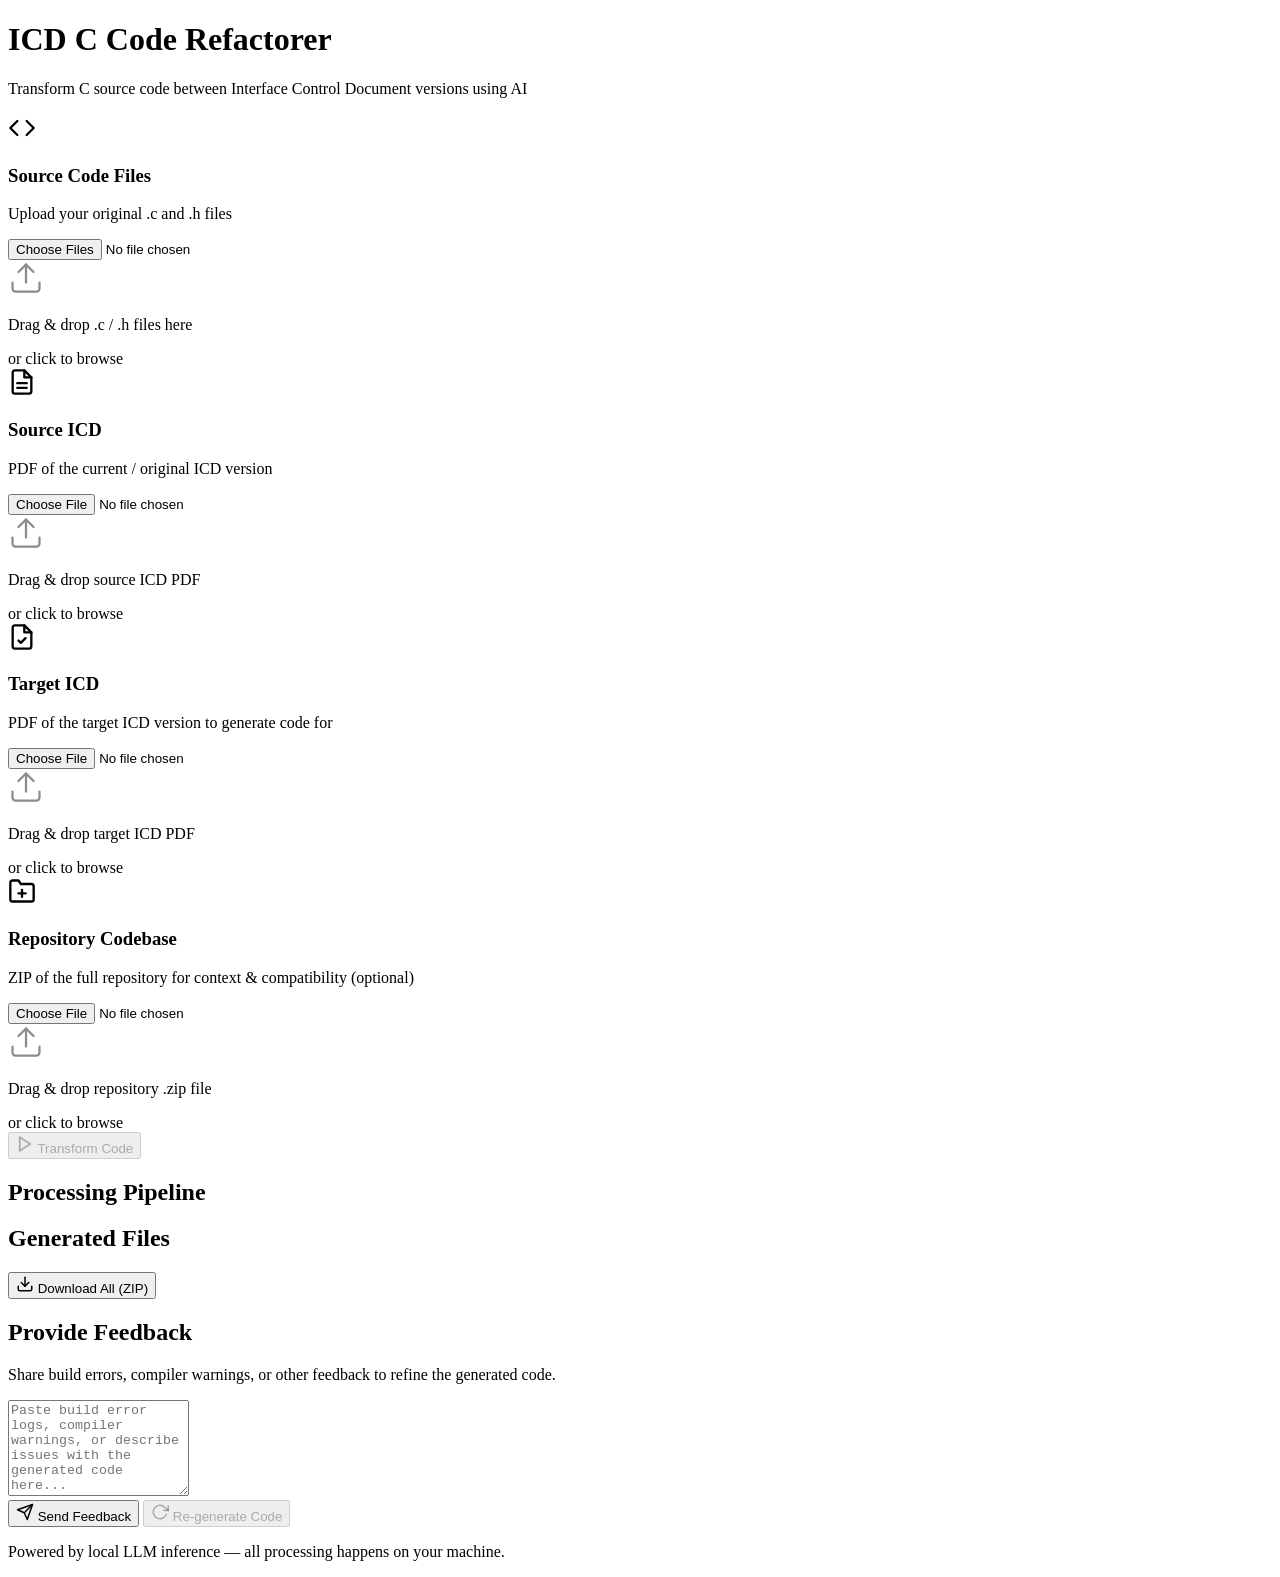
==== api/static/index.html @ 2cba2e51 "refactor: reorganize repository to follow standardized project structure" ====
<!DOCTYPE html>
<html lang="en">
<head>
  <meta charset="UTF-8">
  <meta name="viewport" content="width=device-width, initial-scale=1">
  <title>ICD C Code Refactorer</title>
  <link rel="stylesheet" href="/static/style.css">
</head>
<body>
  <header>
    <h1>ICD C Code Refactorer</h1>
    <p class="tagline">Transform C source code between Interface Control Document versions using AI</p>
  </header>

  <main>
    <!-- ============================================================ -->
    <!-- UPLOAD SECTION                                                -->
    <!-- ============================================================ -->
    <section class="upload-section">
      <div class="upload-grid">

        <!-- Card 1: Source Code Files -->
        <div class="upload-card" id="card-code">
          <div class="card-header">
            <div class="card-icon">
              <svg width="28" height="28" viewBox="0 0 24 24" fill="none" stroke="currentColor" stroke-width="2" stroke-linecap="round" stroke-linejoin="round">
                <polyline points="16 18 22 12 16 6"/>
                <polyline points="8 6 2 12 8 18"/>
              </svg>
            </div>
            <h3>Source Code Files</h3>
            <p class="card-desc">Upload your original .c and .h files</p>
          </div>
          <label class="drop-zone" id="drop-code" for="input-code">
            <input type="file" id="input-code" multiple accept=".c,.h">
            <div class="drop-content">
              <svg width="36" height="36" viewBox="0 0 24 24" fill="none" stroke="currentColor" stroke-width="1.5" stroke-linecap="round" stroke-linejoin="round" opacity="0.45">
                <path d="M21 15v4a2 2 0 0 1-2 2H5a2 2 0 0 1-2-2v-4"/>
                <polyline points="17 8 12 3 7 8"/>
                <line x1="12" y1="3" x2="12" y2="15"/>
              </svg>
              <p>Drag &amp; drop .c / .h files here</p>
              <span class="drop-hint">or click to browse</span>
            </div>
          </label>
          <div class="file-list" id="code-file-list"></div>
        </div>

        <!-- Card 2: Source ICD -->
        <div class="upload-card" id="card-source-icd">
          <div class="card-header">
            <div class="card-icon accent-orange">
              <svg width="28" height="28" viewBox="0 0 24 24" fill="none" stroke="currentColor" stroke-width="2" stroke-linecap="round" stroke-linejoin="round">
                <path d="M14 2H6a2 2 0 0 0-2 2v16a2 2 0 0 0 2 2h12a2 2 0 0 0 2-2V8z"/>
                <polyline points="14 2 14 8 20 8"/>
                <line x1="16" y1="13" x2="8" y2="13"/>
                <line x1="16" y1="17" x2="8" y2="17"/>
              </svg>
            </div>
            <h3>Source ICD</h3>
            <p class="card-desc">PDF of the current / original ICD version</p>
          </div>
          <label class="drop-zone" id="drop-source-icd" for="input-source-icd">
            <input type="file" id="input-source-icd" accept=".pdf">
            <div class="drop-content">
              <svg width="36" height="36" viewBox="0 0 24 24" fill="none" stroke="currentColor" stroke-width="1.5" stroke-linecap="round" stroke-linejoin="round" opacity="0.45">
                <path d="M21 15v4a2 2 0 0 1-2 2H5a2 2 0 0 1-2-2v-4"/>
                <polyline points="17 8 12 3 7 8"/>
                <line x1="12" y1="3" x2="12" y2="15"/>
              </svg>
              <p>Drag &amp; drop source ICD PDF</p>
              <span class="drop-hint">or click to browse</span>
            </div>
          </label>
          <div class="file-list" id="source-icd-file-list"></div>
        </div>

        <!-- Card 3: Target ICD -->
        <div class="upload-card" id="card-target-icd">
          <div class="card-header">
            <div class="card-icon accent-green">
              <svg width="28" height="28" viewBox="0 0 24 24" fill="none" stroke="currentColor" stroke-width="2" stroke-linecap="round" stroke-linejoin="round">
                <path d="M14 2H6a2 2 0 0 0-2 2v16a2 2 0 0 0 2 2h12a2 2 0 0 0 2-2V8z"/>
                <polyline points="14 2 14 8 20 8"/>
                <path d="M9 15l2 2 4-4"/>
              </svg>
            </div>
            <h3>Target ICD</h3>
            <p class="card-desc">PDF of the target ICD version to generate code for</p>
          </div>
          <label class="drop-zone" id="drop-target-icd" for="input-target-icd">
            <input type="file" id="input-target-icd" accept=".pdf">
            <div class="drop-content">
              <svg width="36" height="36" viewBox="0 0 24 24" fill="none" stroke="currentColor" stroke-width="1.5" stroke-linecap="round" stroke-linejoin="round" opacity="0.45">
                <path d="M21 15v4a2 2 0 0 1-2 2H5a2 2 0 0 1-2-2v-4"/>
                <polyline points="17 8 12 3 7 8"/>
                <line x1="12" y1="3" x2="12" y2="15"/>
              </svg>
              <p>Drag &amp; drop target ICD PDF</p>
              <span class="drop-hint">or click to browse</span>
            </div>
          </label>
          <div class="file-list" id="target-icd-file-list"></div>
        </div>

        <!-- Card 4: Repository Codebase ZIP -->
        <div class="upload-card" id="card-repo-zip">
          <div class="card-header">
            <div class="card-icon accent-purple">
              <svg width="28" height="28" viewBox="0 0 24 24" fill="none" stroke="currentColor" stroke-width="2" stroke-linecap="round" stroke-linejoin="round">
                <path d="M22 19a2 2 0 0 1-2 2H4a2 2 0 0 1-2-2V5a2 2 0 0 1 2-2h5l2 3h9a2 2 0 0 1 2 2z"/>
                <line x1="12" y1="11" x2="12" y2="17"/>
                <line x1="9" y1="14" x2="15" y2="14"/>
              </svg>
            </div>
            <h3>Repository Codebase</h3>
            <p class="card-desc">ZIP of the full repository for context &amp; compatibility (optional)</p>
          </div>
          <label class="drop-zone" id="drop-repo-zip" for="input-repo-zip">
            <input type="file" id="input-repo-zip" accept=".zip">
            <div class="drop-content">
              <svg width="36" height="36" viewBox="0 0 24 24" fill="none" stroke="currentColor" stroke-width="1.5" stroke-linecap="round" stroke-linejoin="round" opacity="0.45">
                <path d="M21 15v4a2 2 0 0 1-2 2H5a2 2 0 0 1-2-2v-4"/>
                <polyline points="17 8 12 3 7 8"/>
                <line x1="12" y1="3" x2="12" y2="15"/>
              </svg>
              <p>Drag &amp; drop repository .zip file</p>
              <span class="drop-hint">or click to browse</span>
            </div>
          </label>
          <div class="file-list" id="repo-zip-file-list"></div>
        </div>

      </div>
    </section>

    <!-- ============================================================ -->
    <!-- ACTION BUTTONS                                                -->
    <!-- ============================================================ -->
    <section class="action-section">
      <button type="button" id="process-btn" class="btn-primary" disabled>
        <svg width="18" height="18" viewBox="0 0 24 24" fill="none" stroke="currentColor" stroke-width="2.5" stroke-linecap="round" stroke-linejoin="round">
          <polygon points="5 3 19 12 5 21 5 3"/>
        </svg>
        Transform Code
      </button>
      <button type="button" id="reset-btn" class="btn-secondary" style="display:none">Reset</button>
    </section>

    <!-- ============================================================ -->
    <!-- PROCESSING PIPELINE                                           -->
    <!-- ============================================================ -->
    <section class="processing-section hidden" id="processing-section">
      <h2>Processing Pipeline</h2>
      <div class="pipeline-steps" id="pipeline-steps"></div>
    </section>

    <!-- ============================================================ -->
    <!-- RESULTS                                                       -->
    <!-- ============================================================ -->
    <section class="results-section hidden" id="results-section">
      <div class="results-header">
        <h2>Generated Files</h2>
        <button type="button" id="download-btn" class="btn-primary btn-download">
          <svg width="18" height="18" viewBox="0 0 24 24" fill="none" stroke="currentColor" stroke-width="2" stroke-linecap="round" stroke-linejoin="round">
            <path d="M21 15v4a2 2 0 0 1-2 2H5a2 2 0 0 1-2-2v-4"/>
            <polyline points="7 10 12 15 17 10"/>
            <line x1="12" y1="15" x2="12" y2="3"/>
          </svg>
          Download All (ZIP)
        </button>
      </div>
      <div class="file-tabs" id="result-tabs"></div>
      <pre class="code-preview" id="code-preview"></pre>
    </section>

    <!-- ============================================================ -->
    <!-- CONVERSATION / FEEDBACK                                       -->
    <!-- ============================================================ -->
    <section class="conversation-section hidden" id="conversation-section">
      <h2>Provide Feedback</h2>
      <p class="section-desc">Share build errors, compiler warnings, or other feedback to refine the generated code.</p>
      <div class="conversation-messages" id="conversation-messages"></div>
      <div class="conversation-input-area">
        <textarea id="conversation-input" rows="6"
                  placeholder="Paste build error logs, compiler warnings, or describe issues with the generated code here..."></textarea>
        <div class="conversation-actions">
          <button type="button" id="send-msg-btn" class="btn-primary btn-send">
            <svg width="18" height="18" viewBox="0 0 24 24" fill="none" stroke="currentColor" stroke-width="2" stroke-linecap="round" stroke-linejoin="round">
              <line x1="22" y1="2" x2="11" y2="13"/>
              <polygon points="22 2 15 22 11 13 2 9 22 2"/>
            </svg>
            Send Feedback
          </button>
          <button type="button" id="regenerate-btn" class="btn-primary btn-regenerate" disabled>
            <svg width="18" height="18" viewBox="0 0 24 24" fill="none" stroke="currentColor" stroke-width="2" stroke-linecap="round" stroke-linejoin="round">
              <polyline points="23 4 23 10 17 10"/>
              <path d="M20.49 15a9 9 0 1 1-2.12-9.36L23 10"/>
            </svg>
            Re-generate Code
          </button>
        </div>
      </div>
    </section>
  </main>

  <footer>
    <p>Powered by local LLM inference &mdash; all processing happens on your machine.</p>
  </footer>

  <script src="/static/app.js"></script>
</body>
</html>
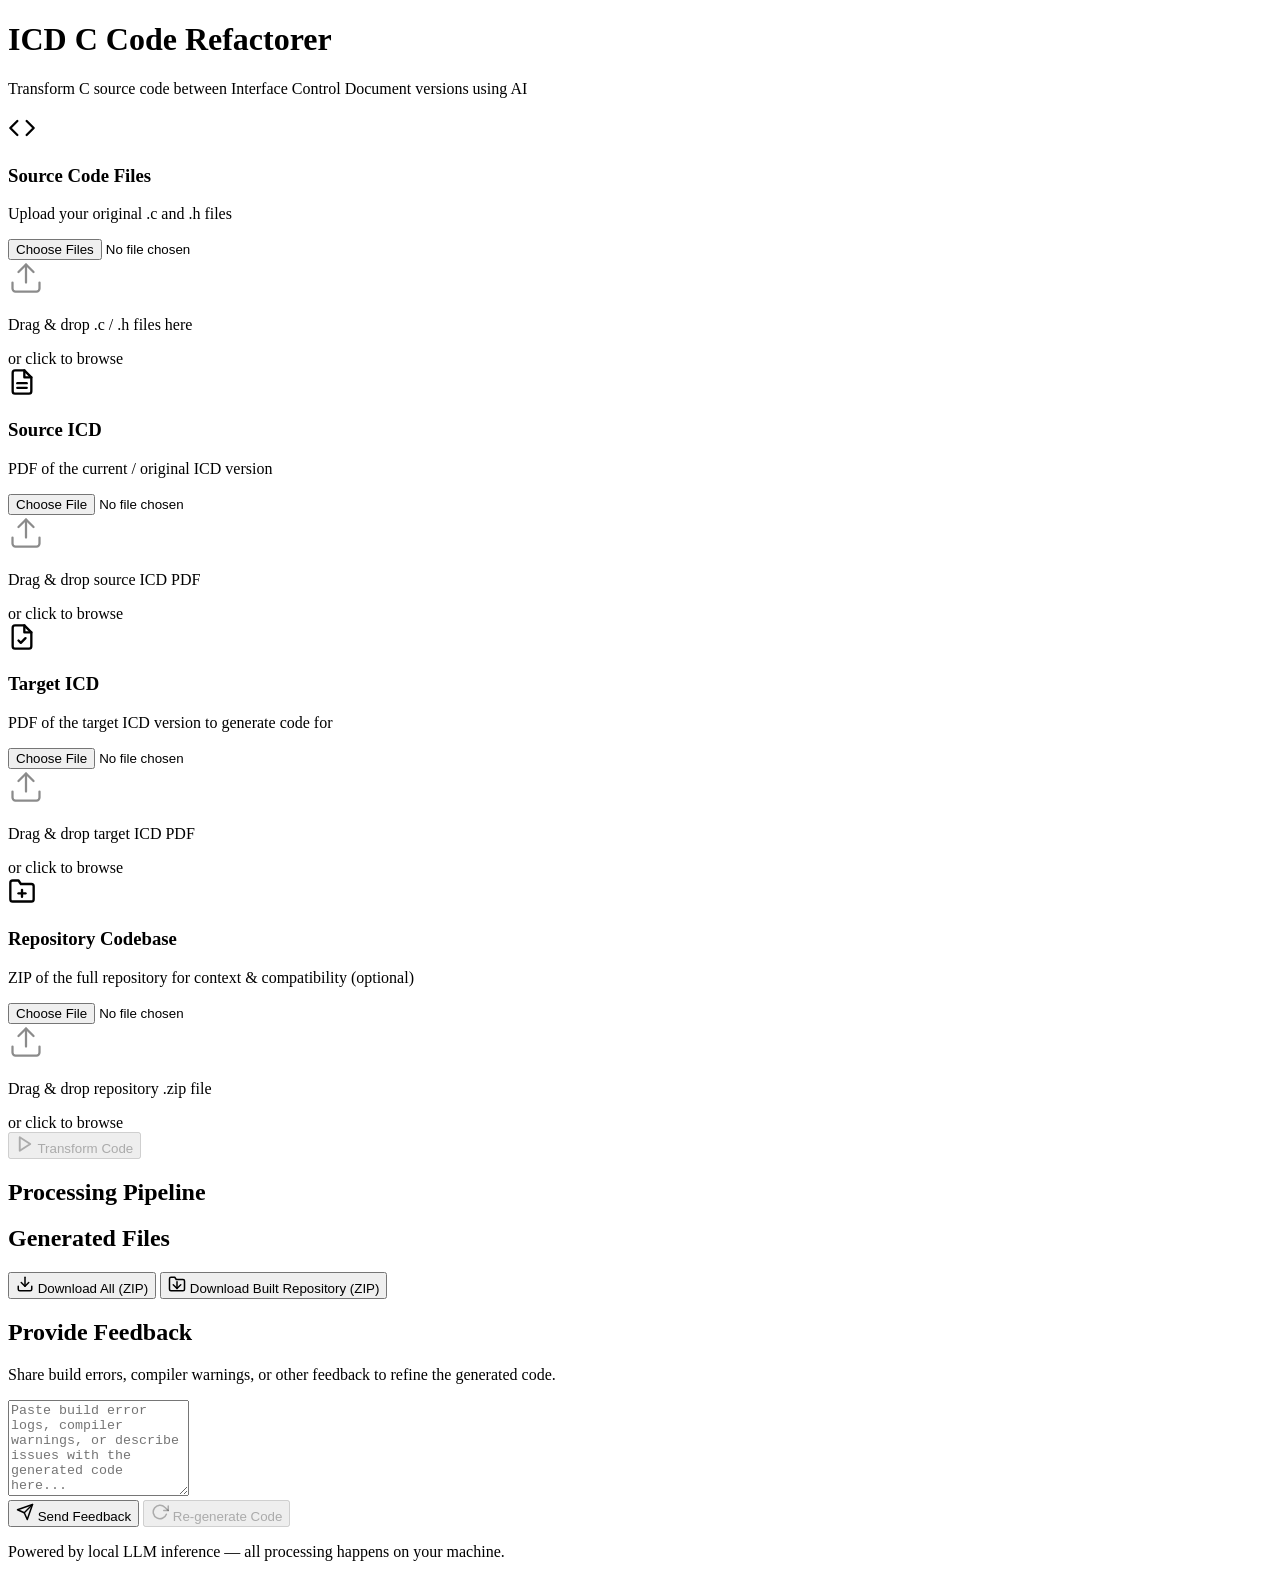
==== commit eeca0559: "Add sandbox build verification pipeline for generated code Introduces an iterative sandbox build sta" ====
--- a/api/static/index.html
+++ b/api/static/index.html
@@ -161,14 +161,24 @@
     <section class="results-section hidden" id="results-section">
       <div class="results-header">
         <h2>Generated Files</h2>
-        <button type="button" id="download-btn" class="btn-primary btn-download">
-          <svg width="18" height="18" viewBox="0 0 24 24" fill="none" stroke="currentColor" stroke-width="2" stroke-linecap="round" stroke-linejoin="round">
-            <path d="M21 15v4a2 2 0 0 1-2 2H5a2 2 0 0 1-2-2v-4"/>
-            <polyline points="7 10 12 15 17 10"/>
-            <line x1="12" y1="15" x2="12" y2="3"/>
-          </svg>
-          Download All (ZIP)
-        </button>
+        <div class="download-buttons">
+          <button type="button" id="download-btn" class="btn-primary btn-download">
+            <svg width="18" height="18" viewBox="0 0 24 24" fill="none" stroke="currentColor" stroke-width="2" stroke-linecap="round" stroke-linejoin="round">
+              <path d="M21 15v4a2 2 0 0 1-2 2H5a2 2 0 0 1-2-2v-4"/>
+              <polyline points="7 10 12 15 17 10"/>
+              <line x1="12" y1="15" x2="12" y2="3"/>
+            </svg>
+            Download All (ZIP)
+          </button>
+          <button type="button" id="download-repo-btn" class="btn-primary btn-download hidden">
+            <svg width="18" height="18" viewBox="0 0 24 24" fill="none" stroke="currentColor" stroke-width="2" stroke-linecap="round" stroke-linejoin="round">
+              <path d="M22 19a2 2 0 0 1-2 2H4a2 2 0 0 1-2-2V5a2 2 0 0 1 2-2h5l2 3h9a2 2 0 0 1 2 2z"/>
+              <polyline points="7 13 12 18 17 13"/>
+              <line x1="12" y1="18" x2="12" y2="9"/>
+            </svg>
+            Download Built Repository (ZIP)
+          </button>
+        </div>
       </div>
       <div class="file-tabs" id="result-tabs"></div>
       <pre class="code-preview" id="code-preview"></pre>
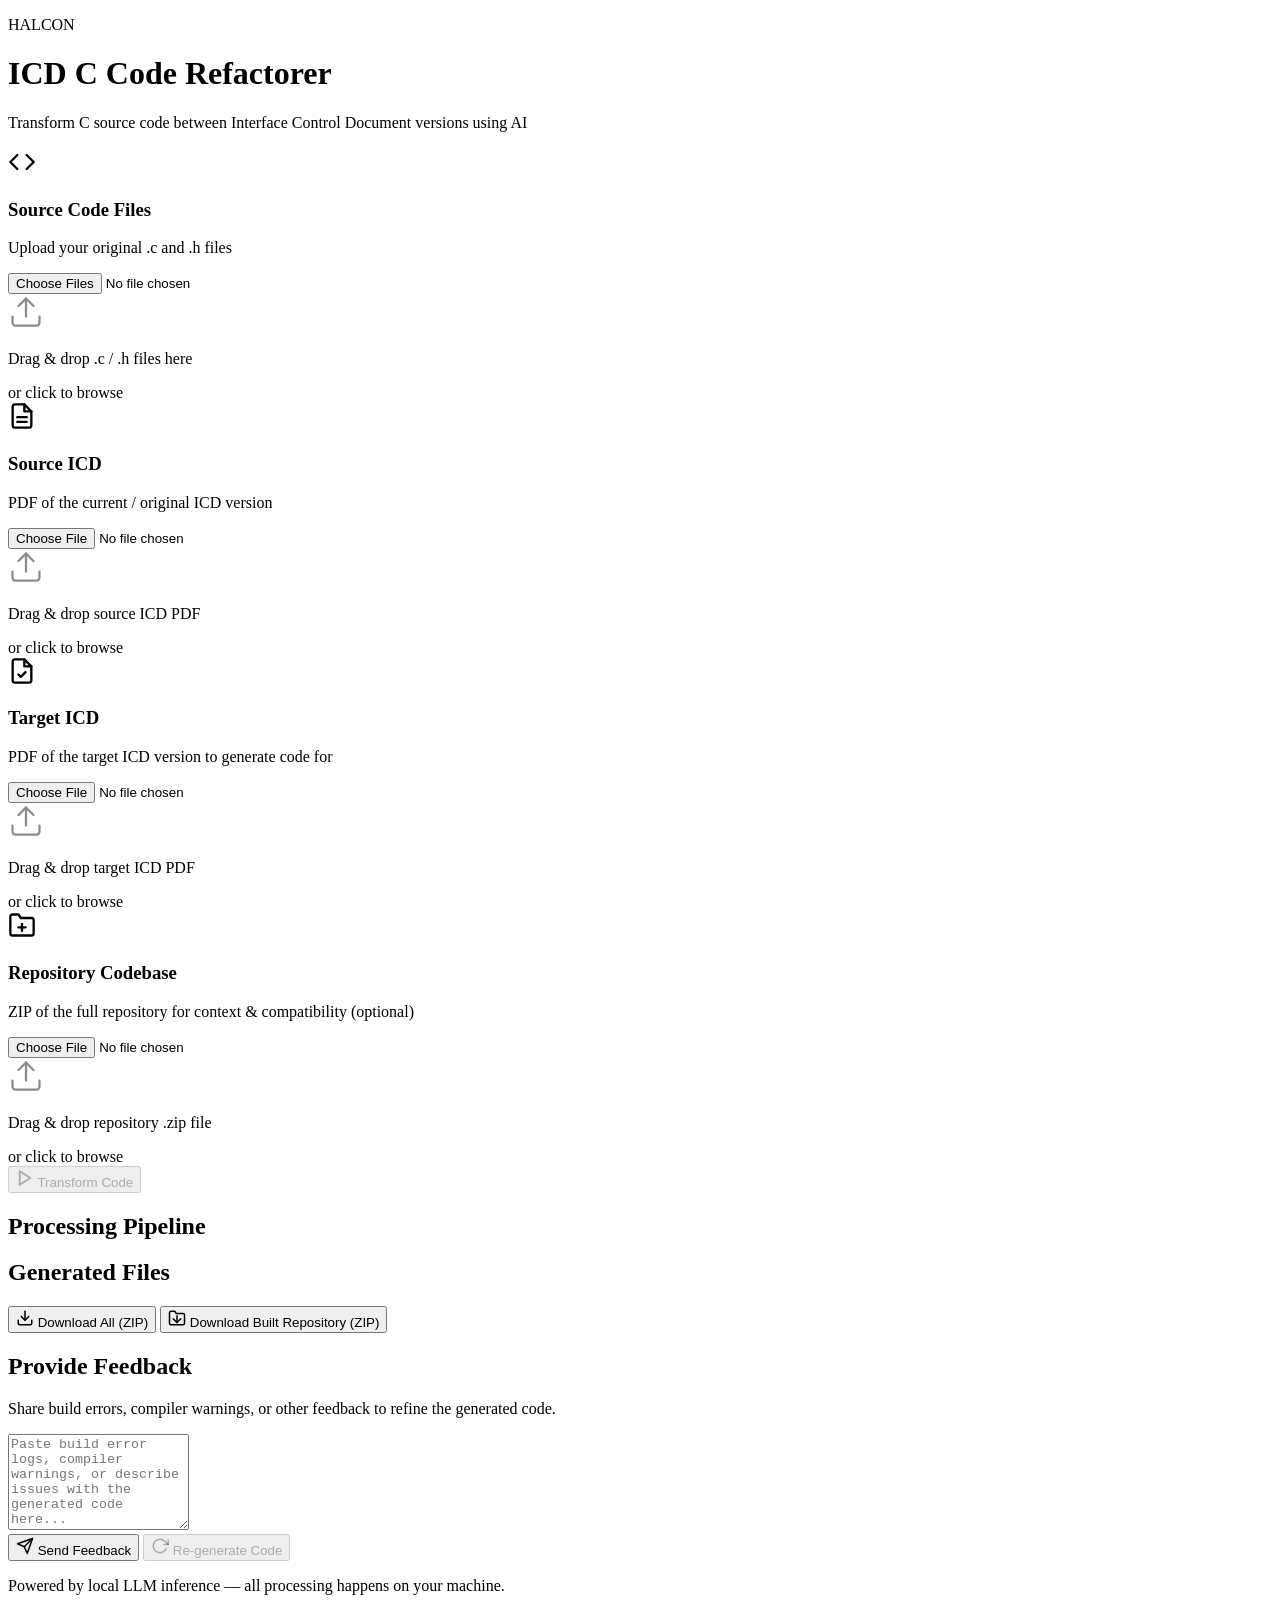
==== commit dceaf247: "Refactor: Remove GitNexus report handling from multiple modules - Eliminated the gitnexus_report par" ====
--- a/api/static/index.html
+++ b/api/static/index.html
@@ -8,6 +8,7 @@
 </head>
 <body>
   <header>
+    <p class="brand-eyebrow">HALCON</p>
     <h1>ICD C Code Refactorer</h1>
     <p class="tagline">Transform C source code between Interface Control Document versions using AI</p>
   </header>
@@ -145,6 +146,8 @@
         Transform Code
       </button>
       <button type="button" id="reset-btn" class="btn-secondary" style="display:none">Reset</button>
+      <button type="button" id="pause-btn" class="btn-secondary" style="display:none">Pause</button>
+      <button type="button" id="resume-btn" class="btn-primary" style="display:none">Resume</button>
     </section>
 
     <!-- ============================================================ -->
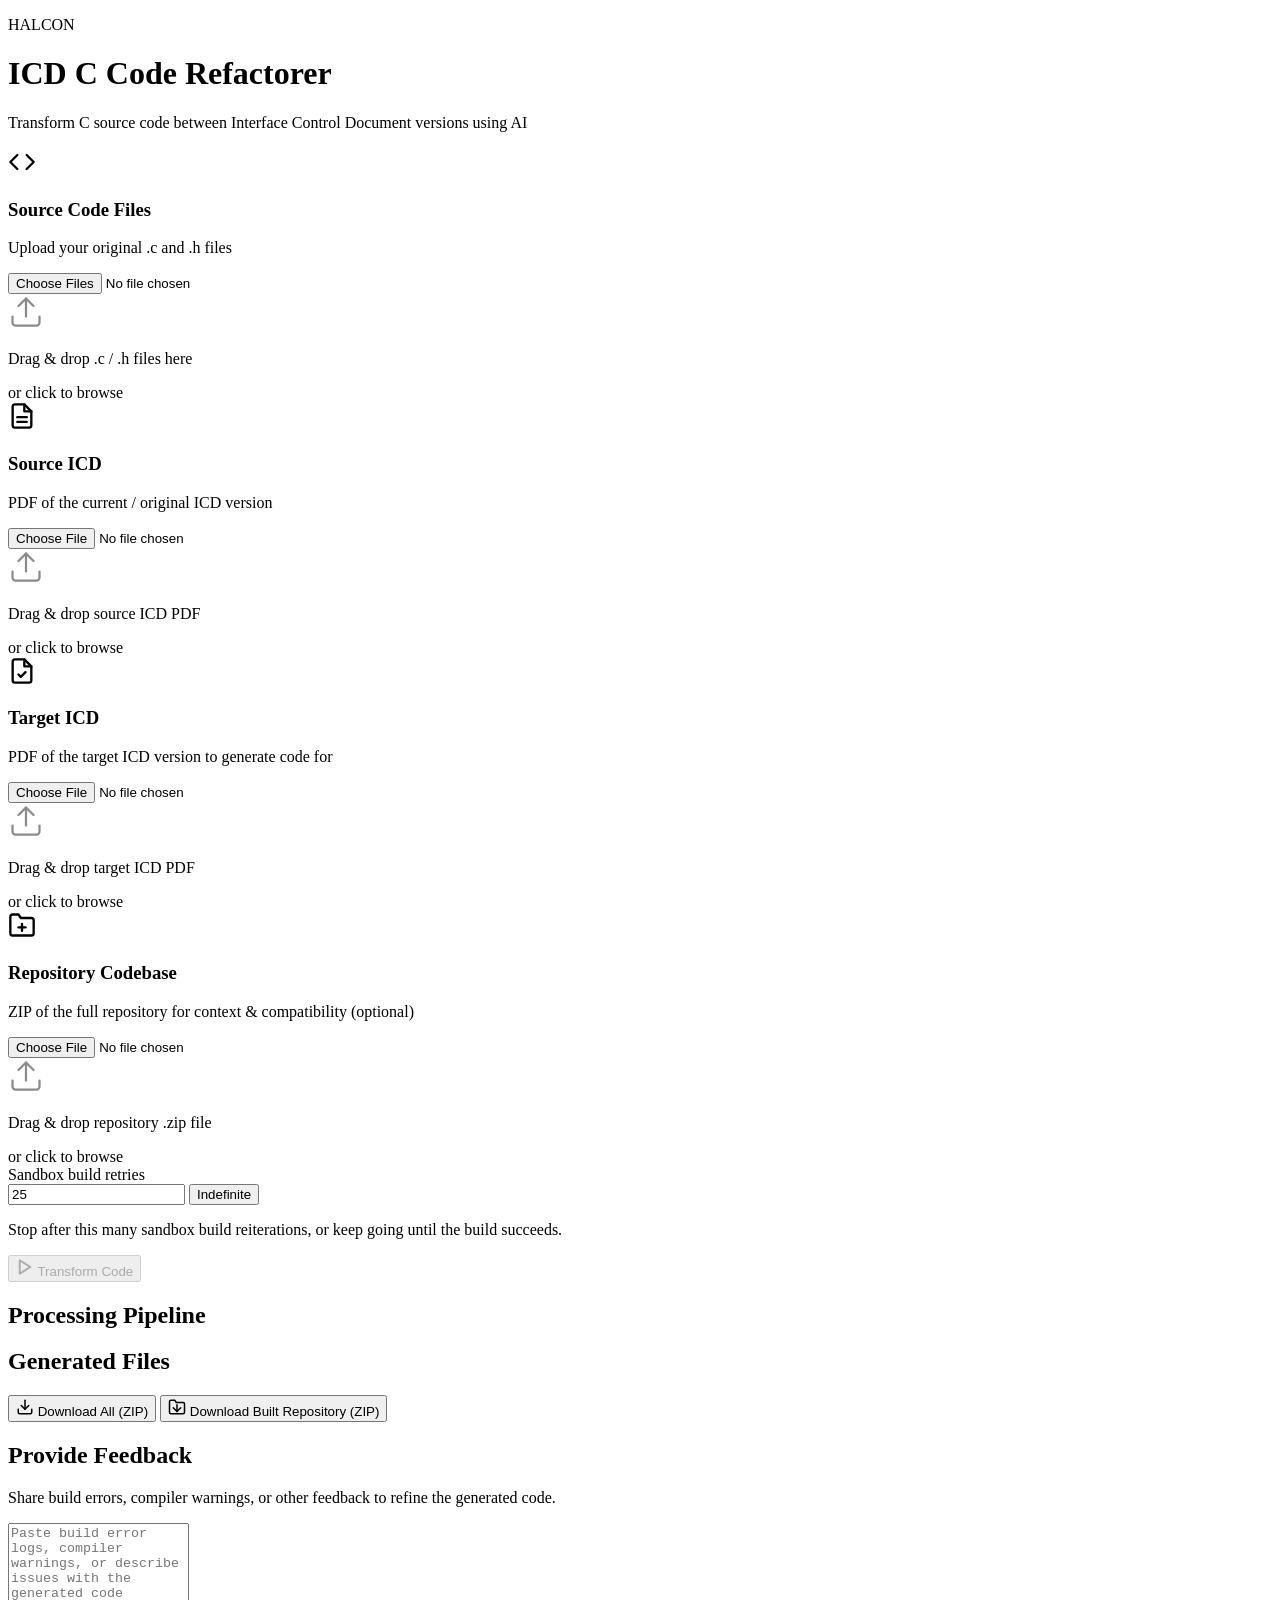
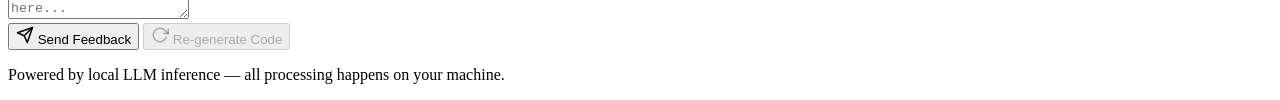
==== commit 80051def: "feat(sandbox): UI-controlled retry budget (finite or indefinite) Let the user set the sandbox build " ====
--- a/api/static/index.html
+++ b/api/static/index.html
@@ -139,15 +139,45 @@
     <!-- ACTION BUTTONS                                                -->
     <!-- ============================================================ -->
     <section class="action-section">
-      <button type="button" id="process-btn" class="btn-primary" disabled>
-        <svg width="18" height="18" viewBox="0 0 24 24" fill="none" stroke="currentColor" stroke-width="2.5" stroke-linecap="round" stroke-linejoin="round">
-          <polygon points="5 3 19 12 5 21 5 3"/>
-        </svg>
-        Transform Code
-      </button>
-      <button type="button" id="reset-btn" class="btn-secondary" style="display:none">Reset</button>
-      <button type="button" id="pause-btn" class="btn-secondary" style="display:none">Pause</button>
-      <button type="button" id="resume-btn" class="btn-primary" style="display:none">Resume</button>
+      <div class="sandbox-retries-control" id="sandbox-retries-control">
+        <label class="sandbox-retries-label" for="sandbox-retries-input">
+          Sandbox build retries
+        </label>
+        <div class="sandbox-retries-row">
+          <input
+            type="number"
+            id="sandbox-retries-input"
+            class="sandbox-retries-input"
+            min="1"
+            step="1"
+            value="25"
+            title="Maximum sandbox build/fix reiterations before giving up"
+          />
+          <button
+            type="button"
+            id="sandbox-retries-indefinite"
+            class="btn-secondary sandbox-retries-indefinite"
+            aria-pressed="false"
+            title="Keep iterating until the project builds successfully"
+          >
+            Indefinite
+          </button>
+        </div>
+        <p class="sandbox-retries-hint" id="sandbox-retries-hint">
+          Stop after this many sandbox build reiterations, or keep going until the build succeeds.
+        </p>
+      </div>
+      <div class="action-buttons">
+        <button type="button" id="process-btn" class="btn-primary" disabled>
+          <svg width="18" height="18" viewBox="0 0 24 24" fill="none" stroke="currentColor" stroke-width="2.5" stroke-linecap="round" stroke-linejoin="round">
+            <polygon points="5 3 19 12 5 21 5 3"/>
+          </svg>
+          Transform Code
+        </button>
+        <button type="button" id="reset-btn" class="btn-secondary" style="display:none">Reset</button>
+        <button type="button" id="pause-btn" class="btn-secondary" style="display:none">Pause</button>
+        <button type="button" id="resume-btn" class="btn-primary" style="display:none">Resume</button>
+      </div>
     </section>
 
     <!-- ============================================================ -->
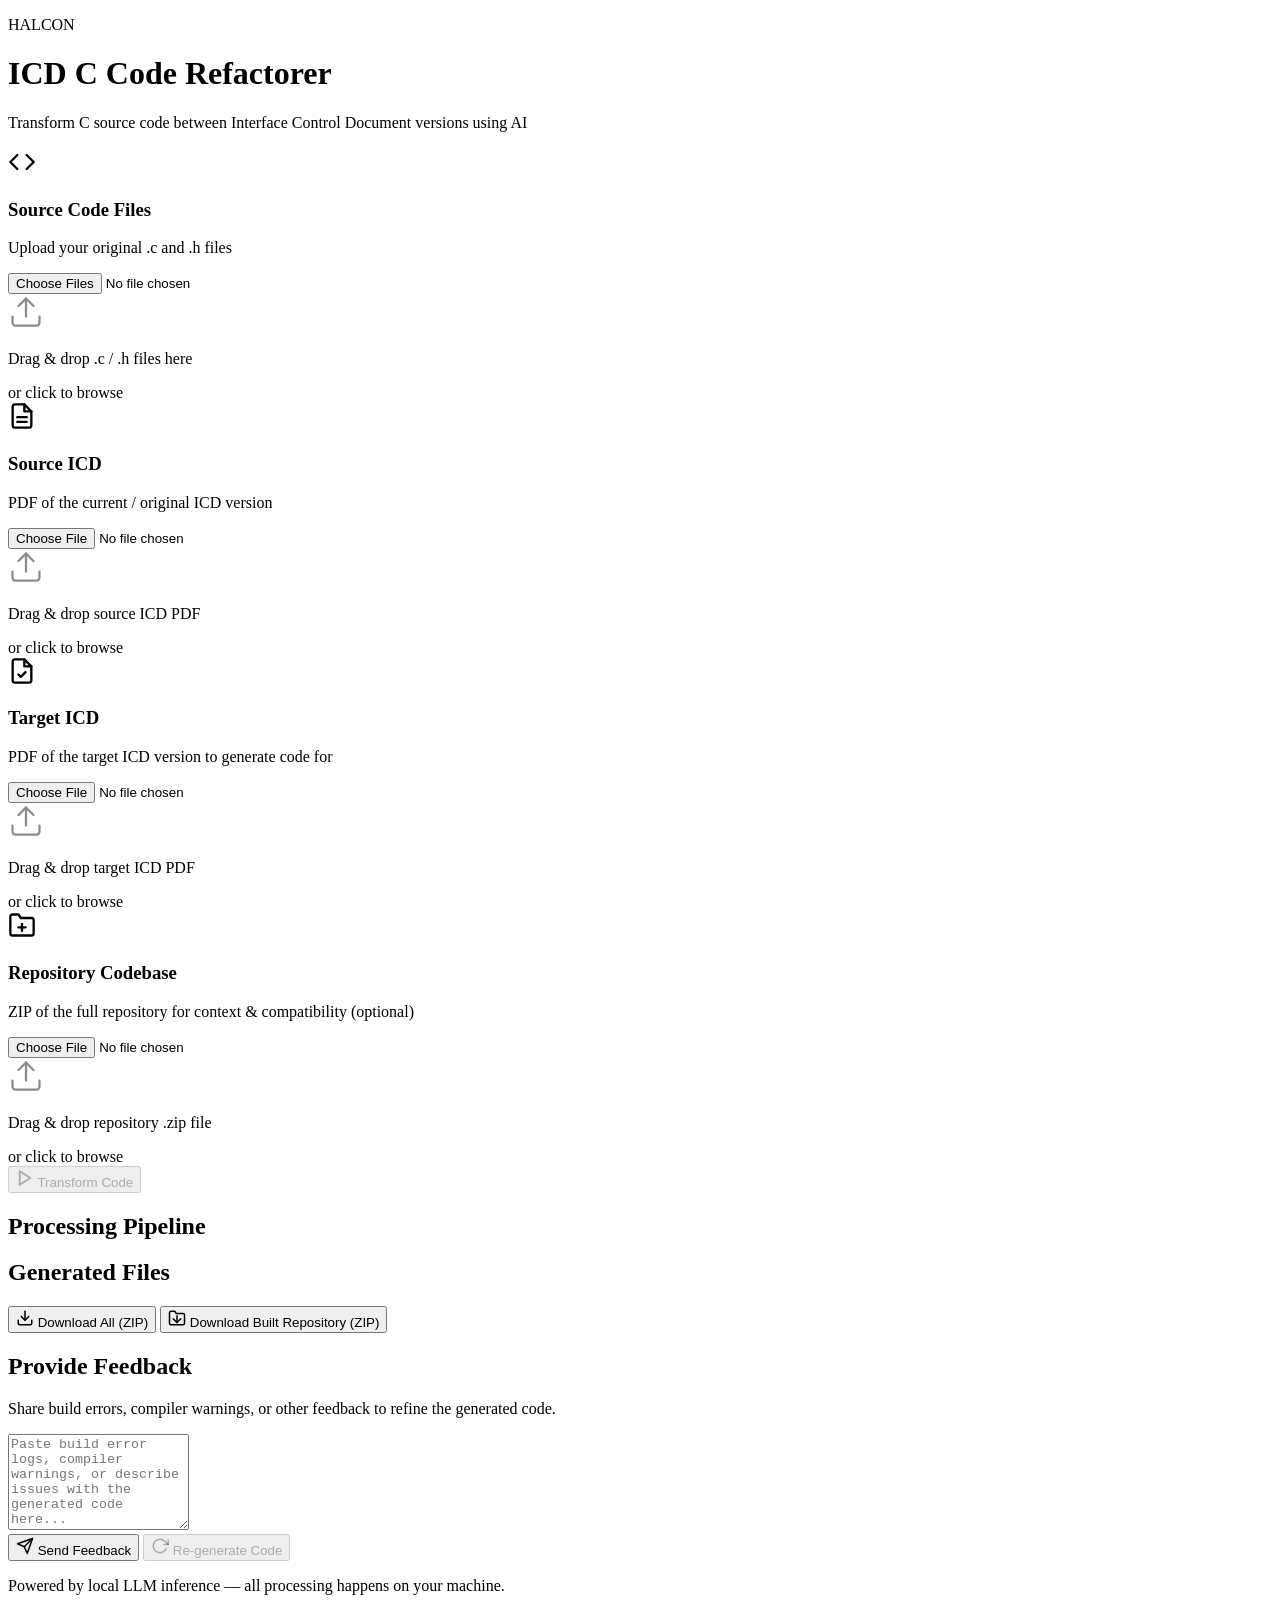
==== commit 1013f234: "feat: enhance per-file compile process with termination support and edit handling - Added a mechanis" ====
--- a/api/static/index.html
+++ b/api/static/index.html
@@ -139,7 +139,8 @@
     <!-- ACTION BUTTONS                                                -->
     <!-- ============================================================ -->
     <section class="action-section">
-      <div class="sandbox-retries-control" id="sandbox-retries-control">
+      <!-- Hidden: the sandbox Build stage is off (PIPELINE_SANDBOX_BUILD=0). -->
+      <div class="sandbox-retries-control" id="sandbox-retries-control" hidden>
         <label class="sandbox-retries-label" for="sandbox-retries-input">
           Sandbox build retries
         </label>
@@ -176,6 +177,7 @@
         </button>
         <button type="button" id="reset-btn" class="btn-secondary" style="display:none">Reset</button>
         <button type="button" id="pause-btn" class="btn-secondary" style="display:none">Pause</button>
+        <button type="button" id="terminate-compile-btn" class="btn-secondary" style="display:none" title="Stop the compile-fix loop and view the results so far">Stop compiling</button>
         <button type="button" id="resume-btn" class="btn-primary" style="display:none">Resume</button>
       </div>
     </section>
